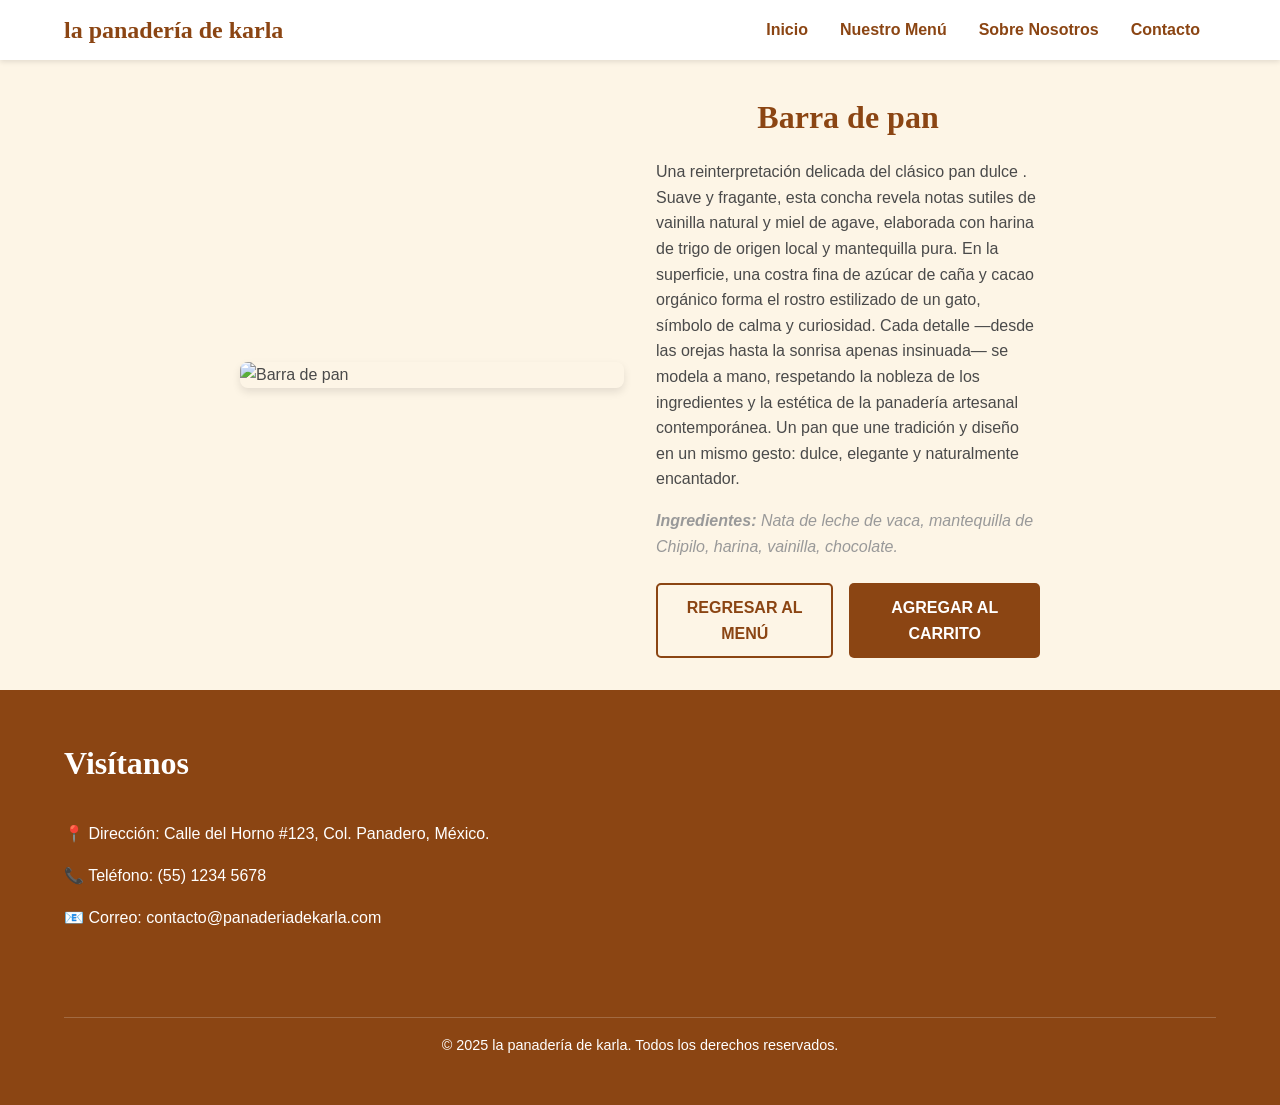
==== Barra de pan.html @ bd7964d6 "Rename Barra de pan to Barra de pan.html" ====
<!DOCTYPE html>
<html lang="es">
<head>
    <meta charset="UTF-8">
    <meta name="viewport" content="width=device-width, initial-scale=1.0">
    <title>Michiconcha de Chocolate - Panadería Artesanal de Karla</title>
    <link rel="stylesheet" href="styles.css">
    <link href="" rel="stylesheet">
    <script src="" crossorigin="anonymous" async></script>
</head>
<body>
    <header>
        <nav class="navbar">
            <h1 class="logo">la panadería de karla</h1>
            <input type="checkbox" id="menu-toggle" class="menu-toggle">
            <label for="menu-toggle" class="hamburger">
                <span class="line"></span>
                <span class="line"></span>
                <span class="line"></span>
            </label>
            <ul class="nav-links">
                <li><a href="index.html#home">Inicio</a></li>
                <li><a href="index.html#menu">Nuestro Menú</a></li>
                <li><a href="index.html#about">Sobre Nosotros</a></li>
                <li><a href="index.html#contact">Contacto</a></li>
            </ul>
        </nav>
    </header>

    <main class="product-page">
        <section class="product-detail">
            <div class="product-image">
                <img src="aqui va la imagen de la barra de pan" alt="Barra de pan">
            </div>
            <div class="product-info">
                <h2 class="section-title">Barra de pan</h2>
                <p class="product-description">
                    Una reinterpretación delicada del clásico pan dulce . Suave y fragante, esta concha revela notas sutiles de vainilla natural y miel de agave, elaborada con harina de trigo de origen local y mantequilla pura.
En la superficie, una costra fina de azúcar de caña y cacao orgánico forma el rostro estilizado de un gato, símbolo de calma y curiosidad. Cada detalle —desde las orejas hasta la sonrisa apenas insinuada— se modela a mano, respetando la nobleza de los ingredientes y la estética de la panadería artesanal contemporánea.
Un pan que une tradición y diseño en un mismo gesto: dulce, elegante y naturalmente encantador.
                </p>
                <p class="product-ingredients">
                    <strong>Ingredientes:</strong> Nata de leche de vaca, mantequilla de Chipilo, harina, vainilla, chocolate.
                </p>
                <div class="product-buttons">
                    <a href="index.html#menu" class="btn secondary">Regresar al Menú</a>
                    <a href="#" class="btn primary">Agregar al Carrito</a>
                </div>
            </div>
        </section>
    </main>

    <footer id="contact" class="footer">
        <div class="footer-content">
            <h2 class="section-title">Visítanos</h2>
            <p>📍 Dirección: Calle del Horno #123, Col. Panadero, México.</p>
            <p>📞 Teléfono: (55) 1234 5678</p>
            <p>📧 Correo: contacto@panaderiadekarla.com</p>
            <div class="social-links">
                <a href="#" aria-label="Facebook"><i class="fab fa-facebook-f"></i></a>
                <a href="#" aria-label="Instagram"><i class="fab fa-instagram"></i></a>
            </div>
        </div>
        <div class="copyright">
            <p>&copy; 2025 la panadería de karla. Todos los derechos reservados.</p>
        </div>
    </footer>
    <script src="script.js"></script>
</body>
</html>
---- styles.css ----
/* VARIABLES DE COLOR */
:root {
    --color-bread-crust: #8b4513;
    --color-bread-inner: #f4a460;
    --color-background: #fdf5e6;
    --color-text: #4a4a4a;
    --color-white: #ffffff;
    --color-border: #ccc;
    --color-gray-light: #f0f0f0;
    --color-gray-medium: #999;
}

/* RESET Y FUENTES */
*,
*::before,
*::after {
    margin: 0;
    padding: 0;
    box-sizing: border-box;
}

body {
    font-family: 'Roboto', sans-serif;
    color: var(--color-text);
    background-color: var(--color-background);
    line-height: 1.6;
}

h1,
h2,
h3 {
    font-family: 'Playfair Display', serif;
    color: var(--color-bread-crust);
}

a {
    text-decoration: none;
    color: var(--color-bread-crust);
    transition: color 0.3s ease;
}

a:hover,
a:focus {
    color: #6d350c;
}

.section-title {
    text-align: center;
    font-size: 2.5rem;
    margin-bottom: 3rem;
}

/* ------------------------ */
/* ESTILOS DE BOTONES */
/* ------------------------ */
.btn {
    display: inline-block;
    padding: 10px 20px;
    border-radius: 5px;
    transition: background-color 0.3s ease, color 0.3s ease, border-color 0.3s ease;
    font-weight: 700;
    text-transform: uppercase;
    text-align: center;
    border: 2px solid transparent;
    cursor: pointer;
    -webkit-appearance: none;
    -moz-appearance: none;
    appearance: none;
}

/* Estilo Primario (Explorar Menú) */
.btn.primary {
    background-color: var(--color-bread-crust);
    /* Marrón */
    color: var(--color-white);
}

.btn.primary:hover,
.btn.primary:focus {
    background-color: #6d350c;
    outline: none;
    box-shadow: 0 2px 5px rgba(0, 0, 0, 0.2);
}

.btn.secondary {
    background-color: transparent;
    border-color: var(--color-bread-crust);
    color: var(--color-bread-crust);
}

.btn.secondary:hover,
.btn.secondary:focus {
    background-color: var(--color-bread-crust);
    color: var(--color-white);
    outline: none;
    box-shadow: 0 2px 5px rgba(0, 0, 0, 0.2);
}

/* ------------------------ */
/* NAVEGACIÓN (HEADER) */
/* ------------------------ */
header {
    background-color: var(--color-white);
    box-shadow: 0 2px 5px rgba(0, 0, 0, 0.1);
    position: sticky;
    top: 0;
    z-index: 1000;
}

.navbar {
    display: flex;
    justify-content: space-between;
    align-items: center;
    padding: 0.5rem 5%;
    min-height: 60px;
    width: 100%;
}

/* Estilos para el logo en el Navbar (Ajuste para que no se corte) */
.navbar-logo {
    display: flex;
    align-items: center;
    /* QUITAMOS max-height para que la imagen lo defina, pero ajustamos la imagen directamente */
}

.logo-image-nav {
    max-height: 50px;
    /* ¡CLAVE! Esto reduce el tamaño de la imagen del navbar */
    width: auto;
    vertical-align: middle;
}

/* Estilos originales del logo */
.logo {
    font-size: 1.5rem;
    margin: 0;
}

.logo-image {
    max-height: 50px;
    width: auto;
    vertical-align: middle;
}

.nav-links {
    list-style: none;
    display: flex;
}

.nav-links li a {
    padding: 0.5rem 1rem;
    display: block;
    font-weight: 700;
    transition: color 0.3s ease;
}

.nav-links li a:hover,
.nav-links li a:focus {
    color: var(--color-bread-inner);
}

/* Menú Hamburguesa (Móvil) */
.hamburger,
.menu-toggle {
    display: none;
}

/* ------------------------ */
/* SECCIÓN HERO (INICIO) - LOGO DE FONDO GRANDE Y DETRÁS DEL TEXTO */
/* ------------------------ */
.hero {
    /* Usamos el logo como fondo */
    background-image: url('imagenes/1760627696720.png');
    background-position: center center;
    background-repeat: no-repeat;
    /* ¡CLAVE! 'cover' para que cubra la zona y 'background-color' para el efecto gris */
    background-size: cover;
    background-color: #A9A9A9;
    /* Fondo gris para que se note detrás del logo (si es transparente) */
    height: 60vh;
    align-items: center;
    text-align: center;
    color: var(--color-white);
    position: relative;
    padding: 0;
    display: flex;
    justify-content: center;
    align-items: center;
    overflow: hidden;
}

/* Overlay para mejor legibilidad del texto */
.hero::before {
    content: '';
    position: absolute;
    top: 0;
    left: 0;
    right: 0;
    bottom: 0;
    /* Mantenemos el overlay (la capa oscura) */
    background-color: rgba(0, 0, 0, 0.4);
    z-index: 1;
    /* Esto asegura que el overlay esté detrás del texto */
}

.hero-content {
    position: relative;
    z-index: 2;
    /* Poner el texto encima del overlay (y por ende, encima del logo de fondo) */
    display: flex;
    flex-direction: column;
    justify-content: center;
    align-items: center;
}

.hero-content .tagline {
    margin-bottom: 1rem;
    text-shadow: 1px 1px 2px rgba(0, 0, 0, 0.8);
}

.hero-content h2 {
    font-size: 4rem;
    margin: 0;
    color: var(--color-white);
    text-shadow: 2px 2px 4px rgba(0, 0, 0, 0.8);
    margin-bottom: 1rem;
}

.hero-content .btn {
    margin-top: auto;
}

/* ------------------------ */
/* SECCIÓN MENÚ DESTACADO */
/* ------------------------ */
.menu-section {
    padding: 5rem 5%;
    background-color: var(--color-white);
}

.menu-grid {
    display: grid;
    grid-template-columns: repeat(auto-fit, minmax(300px, 1fr));
    gap: 2rem;
    margin-bottom: 3rem;
}

.menu-item {
    text-align: center;
    background-color: var(--color-background);
    padding: 1.5rem;
    border-radius: 8px;
    box-shadow: 0 4px 10px rgba(0, 0, 0, 0.05);
    transition: transform 0.2s ease-in-out;
}

.menu-item:hover,
.menu-item:focus {
    transform: scale(1.05);
    box-shadow: 0 6px 12px rgba(0, 0, 0, 0.1);
    outline: none;
}

.menu-item img {
    width: 100%;
    height: 200px;
    object-fit: cover;
    border-radius: 5px;
    margin-bottom: 1rem;
}

.menu-item h3 {
    margin-bottom: 0.5rem;
    font-size: 1.5rem;
}

/* Estilos para los enlaces en los menu-items */
.menu-item a {
    text-decoration: none;
    color: inherit; /* Hereda el color del texto del contenedor */
    display: block; /* Hace que el enlace ocupe todo el bloque */
    border-radius: 8px; /* Opcional: añade bordes redondeados */
    transition: all 0.3s ease; /* Transición suave */
}

.menu-item a:hover {
    transform: scale(1.03); /* Ligeramente más grande al hacer hover */
}

/* ------------------------ */
/* SECCIÓN SOBRE NOSOTROS */
/* ------------------------ */
.about-section {
    padding: 5rem 5%;
    display: flex;
    align-items: center;
    gap: 3rem;
}

.about-content {
    flex: 1;
}

.about-image {
    width: 40%;
    max-height: 400px;
    object-fit: cover;
    border-radius: 10px;
    box-shadow: 0 8px 15px rgba(0, 0, 0, 0.1);
}

/* ------------------------ */
/* FOOTER Y CONTACTO */
/* ------------------------ */
.footer {
    background-color: var(--color-bread-crust);
    color: var(--color-white);
    padding: 3rem 5%;
}

.footer-content {
    display: flex;
    flex-direction: column;
    gap: 1rem;
    margin-bottom: 2rem;
}

.footer .section-title {
    color: var(--color-white);
    text-align: left;
    margin-bottom: 1rem;
    font-size: 2rem;
}

.social-links a {
    color: var(--color-white);
    font-size: 1.5rem;
    margin-right: 1rem;
    transition: color 0.3s ease;
}

.social-links a:hover,
.social-links a:focus {
    color: var(--color-bread-inner);
}

.copyright {
    text-align: center;
    border-top: 1px solid rgba(255, 255, 255, 0.2);
    padding-top: 1rem;
    font-size: 0.9rem;
}

/* ------------------------ */
/* MEDIA QUERIES (RESPONSIVIDAD) */
/* ------------------------ */
/* Estilos para Tablet y Móvil (Pantallas menores a 992px) */
@media (max-width: 992px) {

    /* Hero */
    .hero-content h2 {
        font-size: 3rem;
    }

    /* Sobre Nosotros */
    .about-section {
        flex-direction: column;
        text-align: center;
    }

    .about-image {
        width: 100%;
        max-width: 450px;
    }

    /* Menú */
    .nav-links {
        position: fixed;
        top: 65px;
        /* Altura del header */
        left: 0;
        background-color: var(--color-bread-crust);
        width: 100%;
        height: 100vh;
        flex-direction: column;
        transform: translateX(-100%);
        transition: transform 0.3s ease-in-out;
        padding-top: 2rem;
    }

    .nav-links li a {
        color: var(--color-white);
        padding: 1rem 5%;
        border-bottom: 1px solid rgba(255, 255, 255, 0.1);
        text-align: center;
    }

    /* Menú Hamburguesa */
    .hamburger {
        display: block;
        cursor: pointer;
    }

    .hamburger .line {
        display: block;
        width: 25px;
        height: 3px;
        margin: 5px;
        background-color: var(--color-bread-crust);
        transition: all 0.3s ease;
    }

    /* Mostrar el menú al marcar el checkbox */
    .menu-toggle:checked~.nav-links {
        transform: translateX(0);
    }

    /* Animación de la hamburguesa (opcional) */
    .menu-toggle:checked~.hamburger .line:nth-child(1) {
        transform: translateY(8px) rotate(45deg);
    }

    .menu-toggle:checked~.hamburger .line:nth-child(2) {
        opacity: 0;
    }

    .menu-toggle:checked~.hamburger .line:nth-child(3) {
        transform: translateY(-8px) rotate(-45deg);
    }
}

/* ------------------------ */
/* ESTILOS PARA LA PÁGINA DE PRODUCTO */
/* ------------------------ */
.product-page {
    padding: 2rem 5%; /* Añade un poco de espacio alrededor del contenido */
}

.product-detail {
    display: flex;
    flex-direction: column; /* Apila la imagen y la información en pantallas pequeñas */
    align-items: center; /* Centra los elementos horizontalmente */
    gap: 2rem; /* Espacio entre la imagen y la información */
    max-width: 800px; /* Limita el ancho máximo del contenido */
    margin: 0 auto; /* Centra el contenido en la página */
}

.product-image {
    width: 100%; /* La imagen ocupa todo el ancho disponible */
    max-width: 500px; /* Ancho máximo de la imagen */
}

.product-image img {
    width: 100%; /* La imagen se ajusta al ancho de su contenedor */
    height: auto; /* Mantiene la proporción */
    display: block; /* Elimina espacio extra debajo de la imagen */
    border-radius: 8px; /* Bordes redondeados */
    box-shadow: 0 4px 8px rgba(0, 0, 0, 0.1); /* Sombra suave */
}

.product-info {
    text-align: center; /* Centra el texto en pantallas pequeñas */
}

.product-info h2 {
    font-size: 2rem;
    margin-bottom: 1rem;
}

.product-description {
    margin-bottom: 1rem;
}

.product-ingredients {
    font-style: italic;
    color: var(--color-gray-medium);
    margin-bottom: 1.5rem;
}

.product-buttons {
    display: flex;
    justify-content: center; /* Centra los botones horizontalmente */
    gap: 1rem; /* Espacio entre los botones */
}

/* Media query para pantallas más grandes (tablets y desktops) */
@media (min-width: 768px) {
    .product-detail {
        flex-direction: row; /* Coloca la imagen y la información lado a lado */
        text-align: left; /* Alinea el texto a la izquierda */
    }

    .product-image {
        width: 50%; /* La imagen ocupa el 50% del ancho */
    }

    .product-info {
        width: 50%; /* La información ocupa el 50% del ancho */
        text-align: left; /* Alinea el texto a la izquierda */
    }

    .product-buttons {
        justify-content: flex-start; /* Alinea los botones a la izquierda */
    }
}
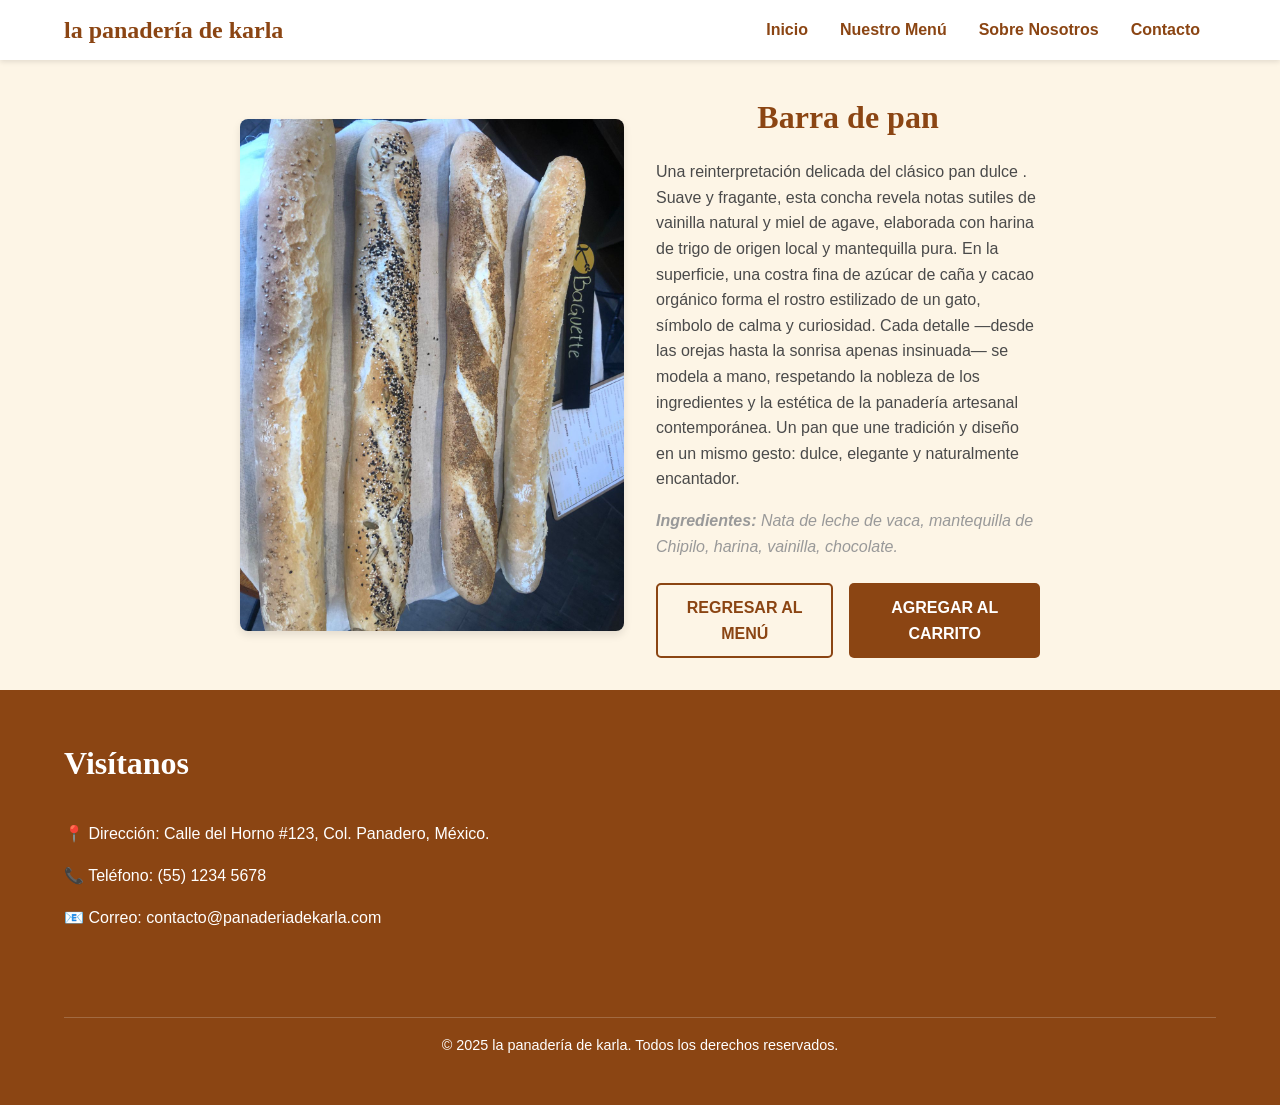
==== commit 4767391d: "Update image source for Barra de pan" ====
--- a/Barra de pan.html
+++ b/Barra de pan.html
@@ -30,7 +30,7 @@
     <main class="product-page">
         <section class="product-detail">
             <div class="product-image">
-                <img src="aqui va la imagen de la barra de pan" alt="Barra de pan">
+                <img src="imagenes/IMG-20251023-WA0003.jpg" alt="Barra de pan">
             </div>
             <div class="product-info">
                 <h2 class="section-title">Barra de pan</h2>
